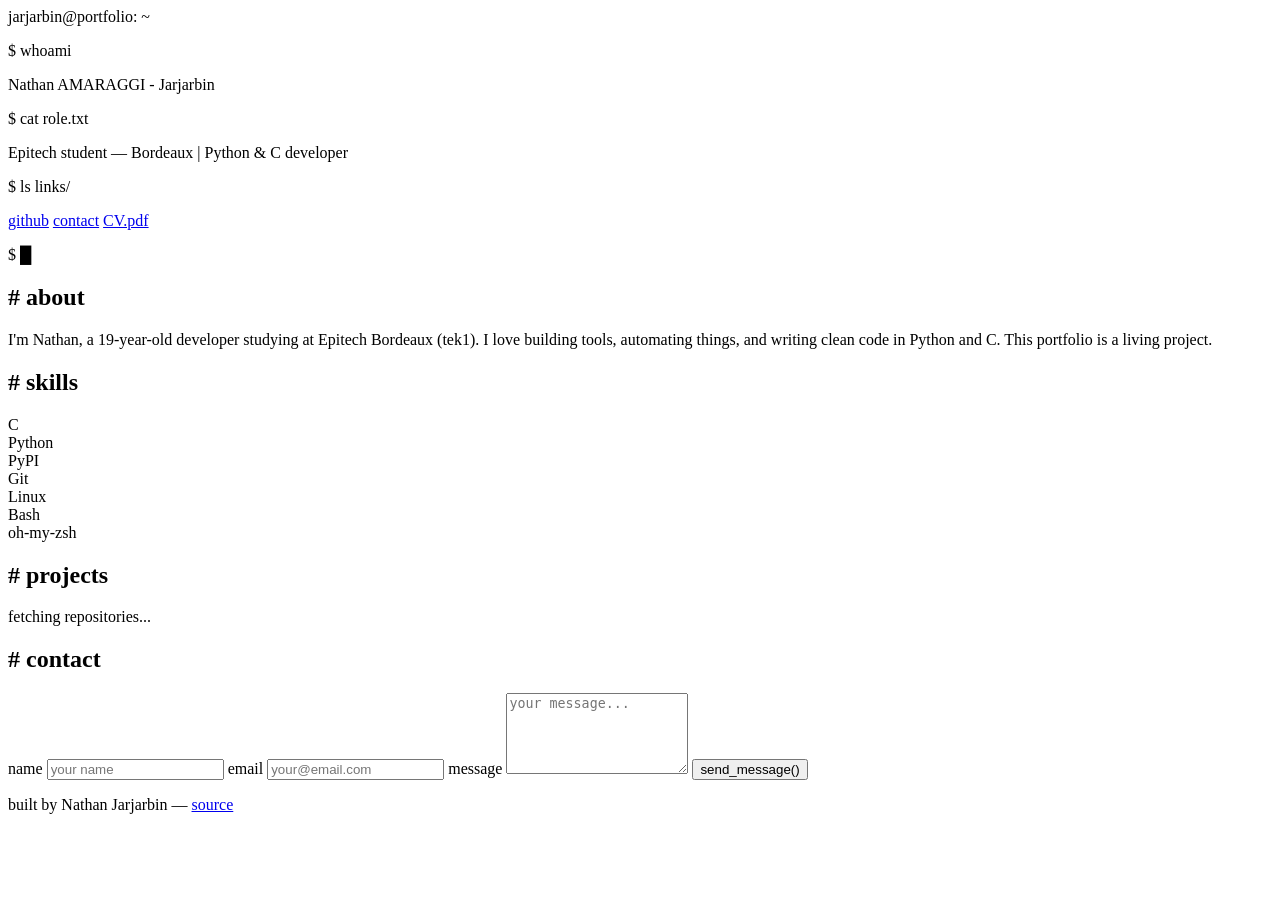
==== portfolio.html @ 4f9608a1 "[FIX] portfolio URL path" ====
<!DOCTYPE html>
<html lang="en">
<head>
    <meta charset="UTF-8"/>
    <meta content="width=device-width, initial-scale=1.0" name="viewport"/>
    <title>Nathan Jarjarbin — Portfolio</title>
    <link href="css/terminal.css" rel="stylesheet"/>
    <link href="https://fonts.googleapis.com/css2?family=JetBrains+Mono:wght@400;700&display=swap" rel="stylesheet"/>
</head>
<body>
<section id="hero">
    <div class="terminal-window">
        <div class="terminal-bar">
            <span class="dot red"></span>
            <span class="dot yellow"></span>
            <span class="dot green"></span>
            <span class="terminal-title">jarjarbin@portfolio: ~</span>
        </div>
        <div class="terminal-body">
            <p><span class="prompt">$</span> whoami</p>
            <p class="output">Nathan AMARAGGI - Jarjarbin</p>
            <p><span class="prompt">$</span> cat role.txt</p>
            <p class="output">Epitech student — Bordeaux | Python & C developer</p>
            <p><span class="prompt">$</span> ls links/</p>
            <p class="output">
                <a href="https://github.com/Jarjarbin06" target="_blank">github</a>
                <a href="#contact">contact</a>
                <a download href="assets/CV.pdf">CV.pdf</a>
            </p>
            <p><span class="prompt">$</span> <span class="cursor">█</span></p>
        </div>
    </div>
</section>
<section id="about">
    <h2><span class="prompt">#</span> about</h2>
    <p>
        I'm Nathan, a 19-year-old developer studying at Epitech Bordeaux (tek1).
        I love building tools, automating things, and writing clean code in Python and C.
        This portfolio is a living project.
    </p>
</section>
<section id="skills">
    <h2><span class="prompt">#</span> skills</h2>
    <div class="skills-grid">
        <div class="skill-card">C</div>
        <div class="skill-card">Python</div>
        <div class="skill-card">PyPI</div>
        <div class="skill-card">Git</div>
        <div class="skill-card">Linux</div>
        <div class="skill-card">Bash</div>
        <div class="skill-card">oh-my-zsh</div>
    </div>
</section>
<section id="projects">
    <h2><span class="prompt">#</span> projects</h2>
    <div id="projects-grid">
        <p class="output">fetching repositories...</p>
    </div>
</section>
<section id="contact">
    <h2><span class="prompt">#</span> contact</h2>
    <form id="contact-form">
        <label for="name">name</label>
        <input id="name" name="name" placeholder="your name" required type="text"/>

        <label for="email">email</label>
        <input id="email" name="email" placeholder="your@email.com" required type="email"/>

        <label for="message">message</label>
        <textarea id="message" name="message" placeholder="your message..." required rows="5"></textarea>

        <button type="submit">send_message()</button>
    </form>
    <p id="form-status"></p>
</section>
<footer>
    <p>built by Nathan Jarjarbin — <a href="https://github.com/Jarjarbin06/jarjarbin-cloud-flare" target="_blank">source</a></p>
</footer>
<script src="js/portfolio.js"></script>
</body>
</html>
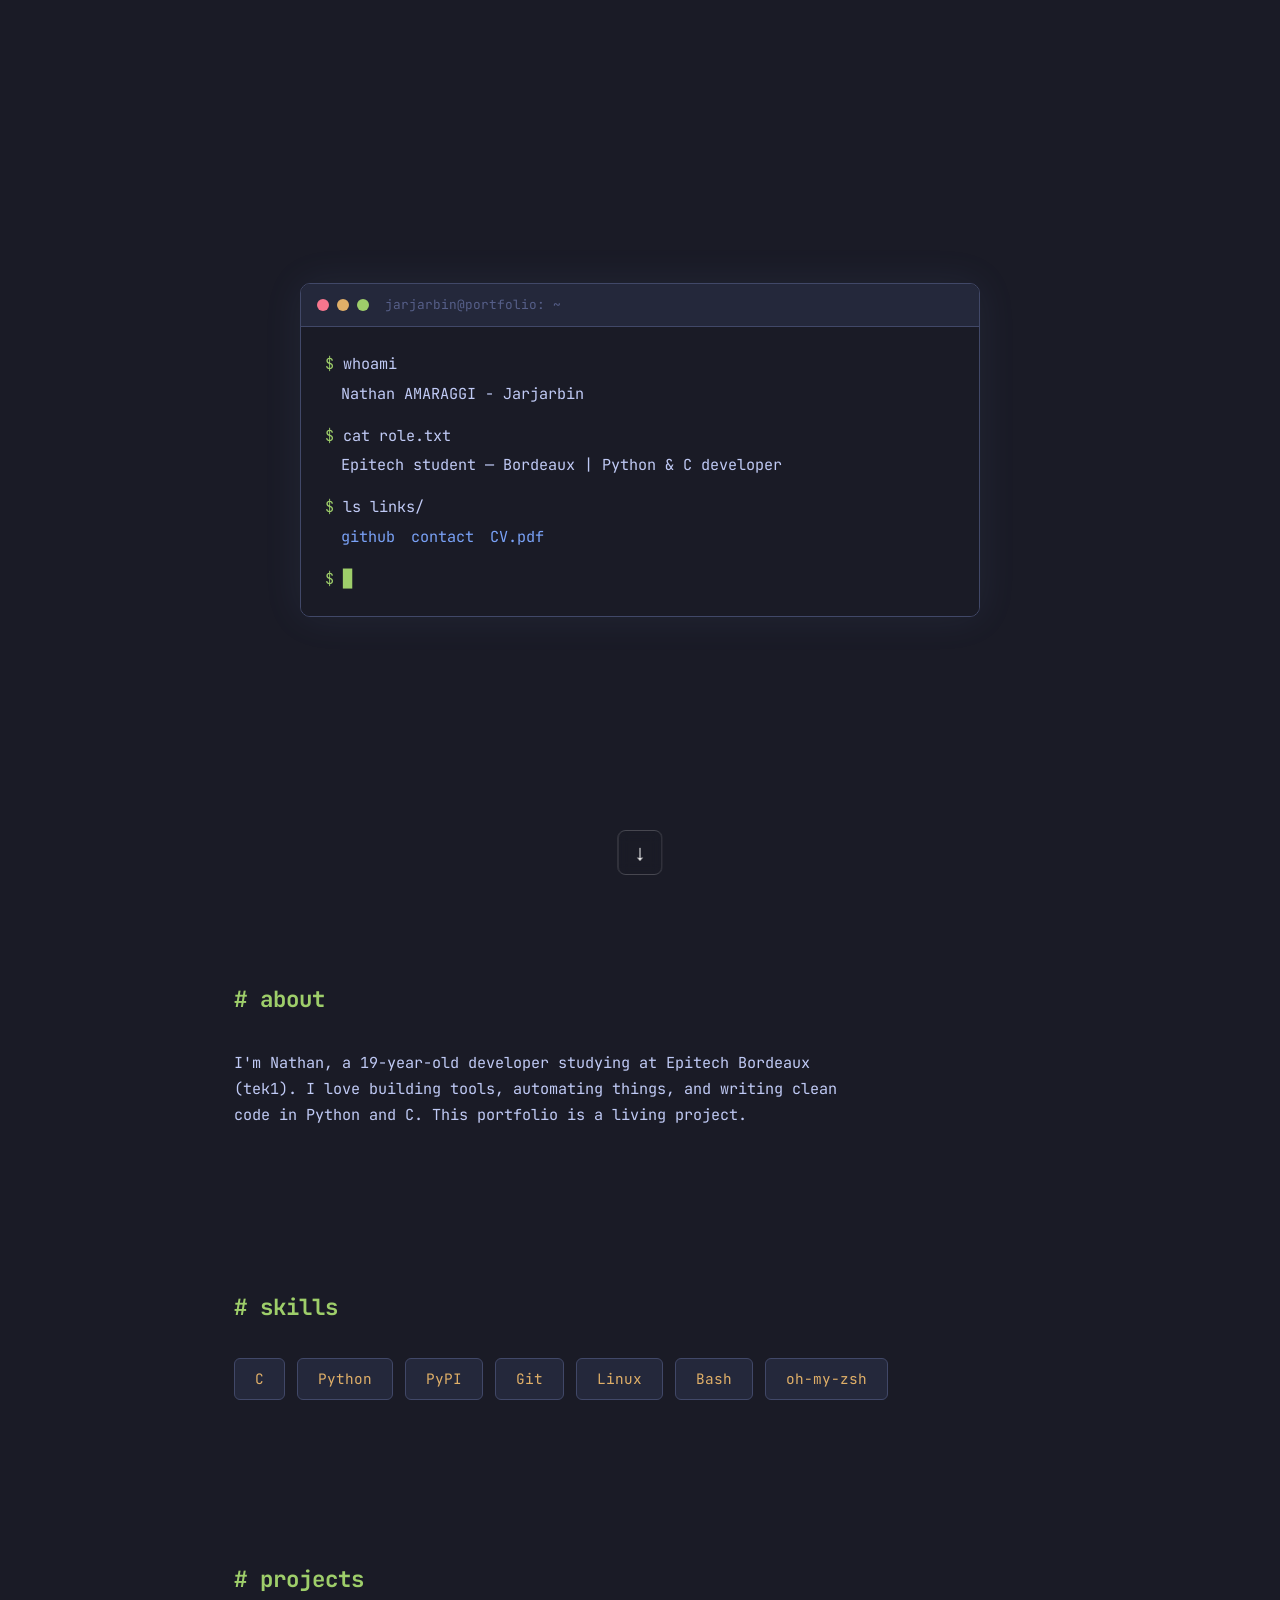
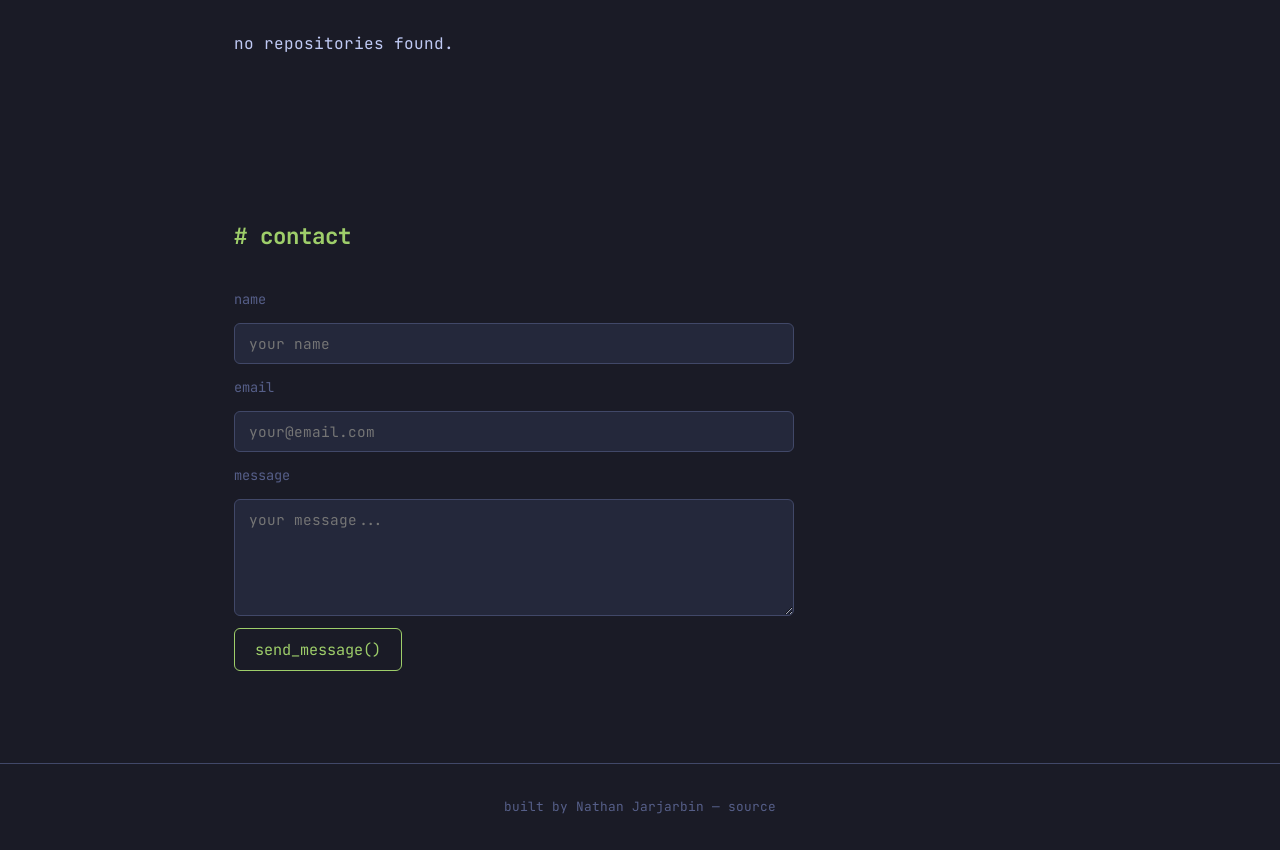
==== commit c07a0d84: "[ADD] arrow (working locally)" ====
--- a/portfolio.html
+++ b/portfolio.html
@@ -31,6 +31,7 @@
         </div>
     </div>
 </section>
+<button id="scroll-arrow" class="scroll-arrow">↓</button>
 <section id="about">
     <h2><span class="prompt">#</span> about</h2>
     <p>
--- a/css/terminal.css
+++ b/css/terminal.css
@@ -0,0 +1,324 @@
+/* -- RESET & BASE -- */
+*, *::before, *::after {
+    box-sizing: border-box;
+    margin: 0;
+    padding: 0;
+}
+
+:root {
+    --bg: #1a1b26;
+    --bg-light: #24283b;
+    --border: #414868;
+    --green: #9ece6a;
+    --blue: #7aa2f7;
+    --yellow: #e0af68;
+    --red: #f7768e;
+    --white: #c0caf5;
+    --muted: #565f89;
+    --font: 'JetBrains Mono', monospace;
+}
+
+html {
+    scroll-behavior: smooth;
+}
+
+body {
+    background-color: var(--bg);
+    color: var(--white);
+    font-family: var(--font);
+    font-size: 16px;
+    line-height: 1.7;
+}
+
+a {
+    color: var(--blue);
+    text-decoration: none;
+}
+
+a:hover {
+    text-decoration: underline;
+}
+
+section {
+    max-width: 860px;
+    margin: 0 auto;
+    padding: 80px 24px;
+}
+
+h2 {
+    font-size: 1.4rem;
+    margin-bottom: 32px;
+    color: var(--green);
+}
+
+/* -- PROMPT -- */
+.prompt {
+    color: var(--green);
+    user-select: none;
+}
+
+/* -- HERO - TERMINAL WINDOW -- */
+#hero {
+    display: flex;
+    align-items: center;
+    justify-content: center;
+    min-height: 100vh;
+    padding: 40px 24px;
+}
+
+.terminal-window {
+    width: 100%;
+    max-width: 680px;
+    border: 1px solid var(--border);
+    border-radius: 10px;
+    overflow: hidden;
+    box-shadow: 0 0 40px rgba(122, 162, 247, 0.08);
+}
+
+.terminal-bar {
+    background-color: var(--bg-light);
+    padding: 10px 16px;
+    display: flex;
+    align-items: center;
+    gap: 8px;
+    border-bottom: 1px solid var(--border);
+}
+
+.dot {
+    width: 12px;
+    height: 12px;
+    border-radius: 50%;
+}
+
+.dot.red {
+    background-color: var(--red);
+}
+
+.dot.yellow {
+    background-color: var(--yellow);
+}
+
+.dot.green {
+    background-color: var(--green);
+}
+
+.terminal-title {
+    margin-left: 8px;
+    font-size: 0.8rem;
+    color: var(--muted);
+}
+
+.terminal-body {
+    background-color: var(--bg);
+    padding: 24px;
+    display: flex;
+    flex-direction: column;
+    gap: 4px;
+}
+
+.terminal-body p {
+    font-size: 0.95rem;
+}
+
+.terminal-body .output {
+    color: var(--white);
+    padding-left: 16px;
+    margin-bottom: 12px;
+    display: flex;
+    gap: 16px;
+    flex-wrap: wrap;
+}
+
+/* -- ARROW -- */
+.scroll-arrow {
+    position: fixed;
+    bottom: 25px;
+    left: 50%;
+    transform: translateX(-50%);
+
+    background: transparent;
+    border: 1px solid rgba(255,255,255,0.2);
+    color: white;
+
+    font-size: 22px;
+    width: 45px;
+    height: 45px;
+
+    border-radius: 8px;
+
+    cursor: pointer;
+    transition: all 0.2s ease;
+    backdrop-filter: blur(6px);
+}
+
+.scroll-arrow:hover {
+    border-color: white;
+    transform: translateX(-50%) scale(1.1);
+}
+
+/* -- CURSOR -- */
+.cursor {
+    display: inline-block;
+    color: var(--green);
+    animation: blink 1s step-end infinite;
+}
+
+@keyframes blink {
+    0%, 100% {
+        opacity: 1;
+    }
+    50% {
+        opacity: 0;
+    }
+}
+
+/* -- ABOUT -- */
+#about p {
+    color: var(--white);
+    max-width: 640px;
+    font-size: 0.95rem;
+}
+
+/* -- SKILLS -- */
+.skills-grid {
+    display: flex;
+    flex-wrap: wrap;
+    gap: 12px;
+}
+
+.skill-card {
+    background-color: var(--bg-light);
+    border: 1px solid var(--border);
+    border-radius: 6px;
+    padding: 8px 20px;
+    font-size: 0.9rem;
+    color: var(--yellow);
+    transition: border-color 0.2s;
+}
+
+.skill-card:hover {
+    border-color: var(--yellow);
+}
+
+/* -- PROJECTS -- */
+#projects-grid {
+    display: grid;
+    grid-template-columns: repeat(auto-fill, minmax(280px, 1fr));
+    gap: 16px;
+}
+
+.project-card {
+    background-color: var(--bg-light);
+    border: 1px solid var(--border);
+    border-radius: 8px;
+    padding: 20px;
+    display: flex;
+    flex-direction: column;
+    gap: 8px;
+    transition: border-color 0.2s, box-shadow 0.2s;
+}
+
+.project-card:hover {
+    border-color: var(--blue);
+    box-shadow: 0 0 12px rgba(122, 162, 247, 0.1);
+}
+
+.project-card h3 {
+    font-size: 1rem;
+    color: var(--blue);
+}
+
+.project-card p {
+    font-size: 0.85rem;
+    color: var(--muted);
+    flex: 1;
+}
+
+.project-card .meta {
+    font-size: 0.8rem;
+    color: var(--muted);
+    display: flex;
+    gap: 16px;
+}
+
+.project-card .meta .lang {
+    color: var(--yellow);
+}
+
+.project-card a {
+    font-size: 0.85rem;
+    color: var(--green);
+}
+
+/* -- CONTACT -- */
+#contact-form {
+    display: flex;
+    flex-direction: column;
+    gap: 12px;
+    max-width: 560px;
+}
+
+#contact-form label {
+    font-size: 0.85rem;
+    color: var(--muted);
+}
+
+#contact-form input,
+#contact-form textarea {
+    background-color: var(--bg-light);
+    border: 1px solid var(--border);
+    border-radius: 6px;
+    color: var(--white);
+    font-family: var(--font);
+    font-size: 0.9rem;
+    padding: 10px 14px;
+    outline: none;
+    transition: border-color 0.2s;
+    resize: vertical;
+}
+
+#contact-form input:focus,
+#contact-form textarea:focus {
+    border-color: var(--blue);
+}
+
+#contact-form button {
+    background-color: transparent;
+    border: 1px solid var(--green);
+    border-radius: 6px;
+    color: var(--green);
+    cursor: pointer;
+    font-family: var(--font);
+    font-size: 0.95rem;
+    padding: 10px 20px;
+    align-self: flex-start;
+    transition: background-color 0.2s, color 0.2s;
+}
+
+#contact-form button:hover {
+    background-color: var(--green);
+    color: var(--bg);
+}
+
+#form-status {
+    margin-top: 12px;
+    font-size: 0.9rem;
+    color: var(--green);
+}
+
+/* -- FOOTER -- */
+footer {
+    text-align: center;
+    padding: 32px 24px;
+    font-size: 0.8rem;
+    color: var(--muted);
+    border-top: 1px solid var(--border);
+}
+
+footer a {
+    color: var(--muted);
+}
+
+footer a:hover {
+    color: var(--white);
+}
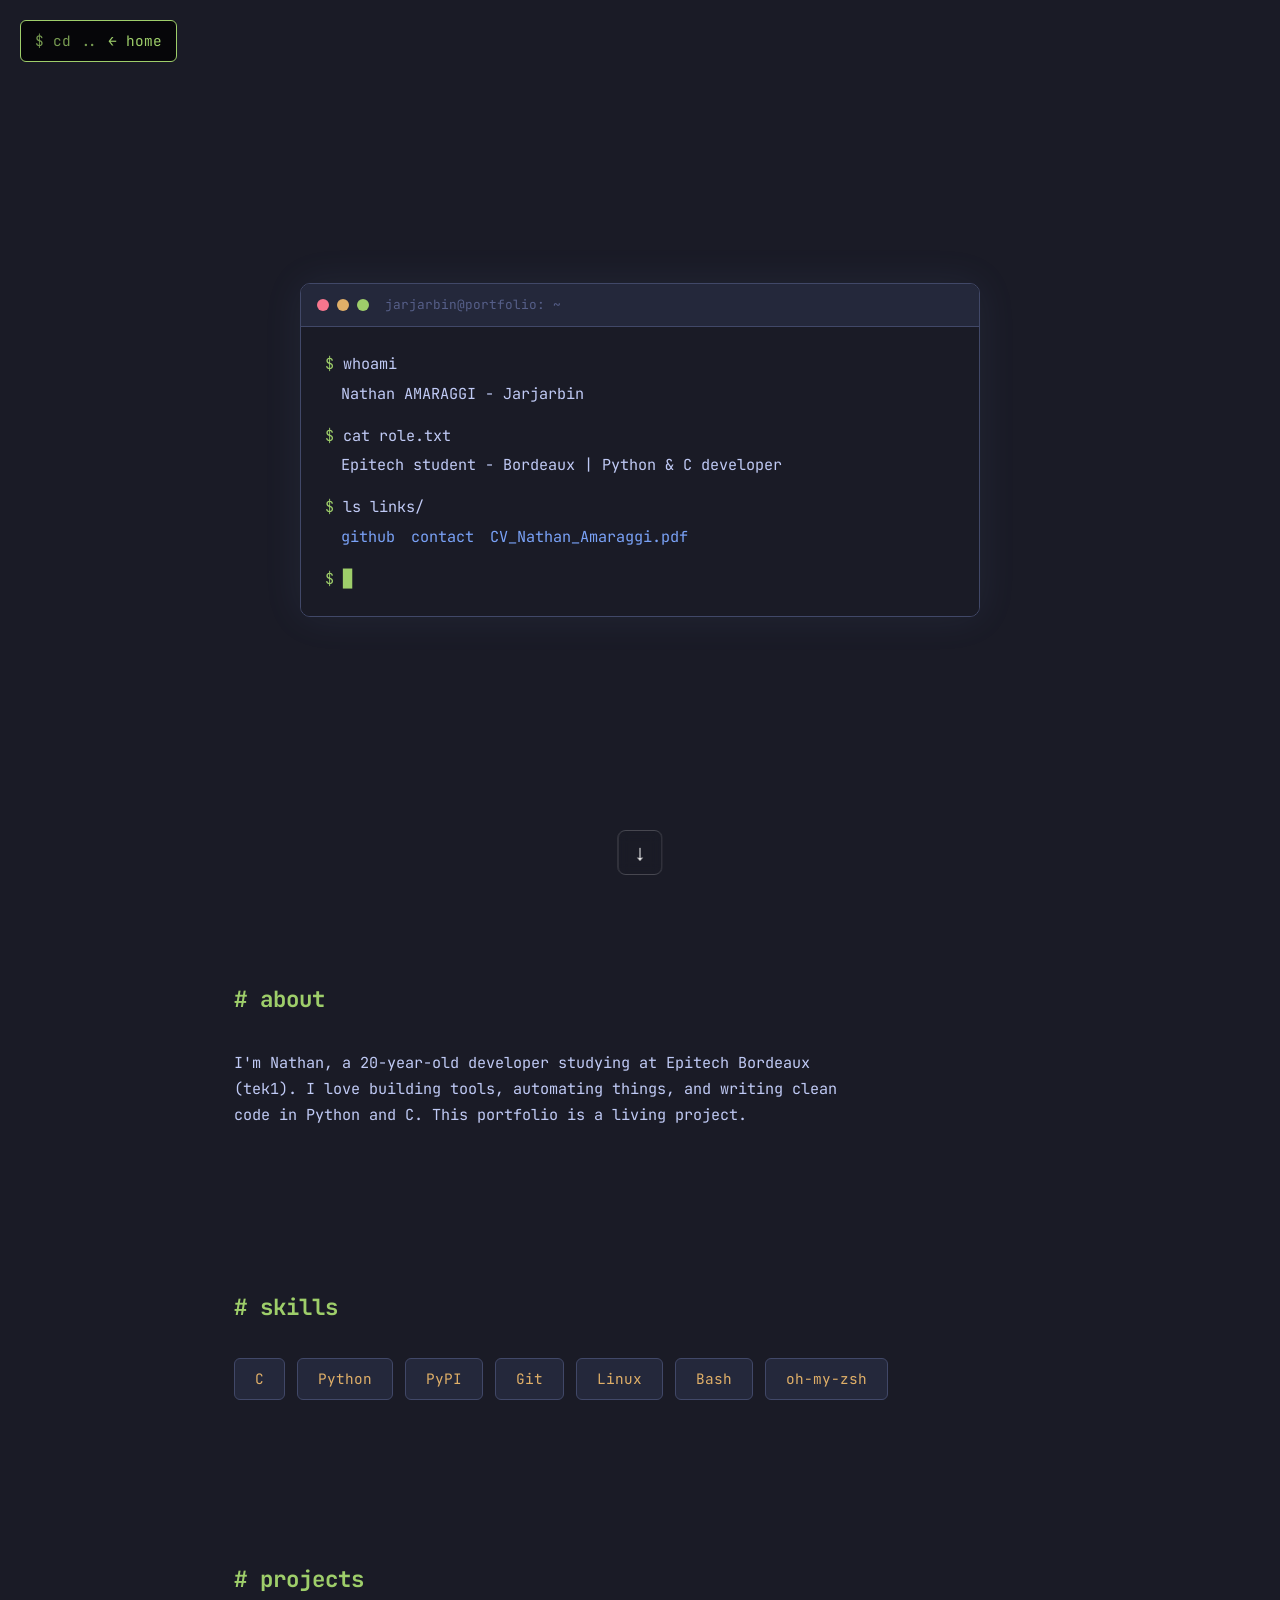
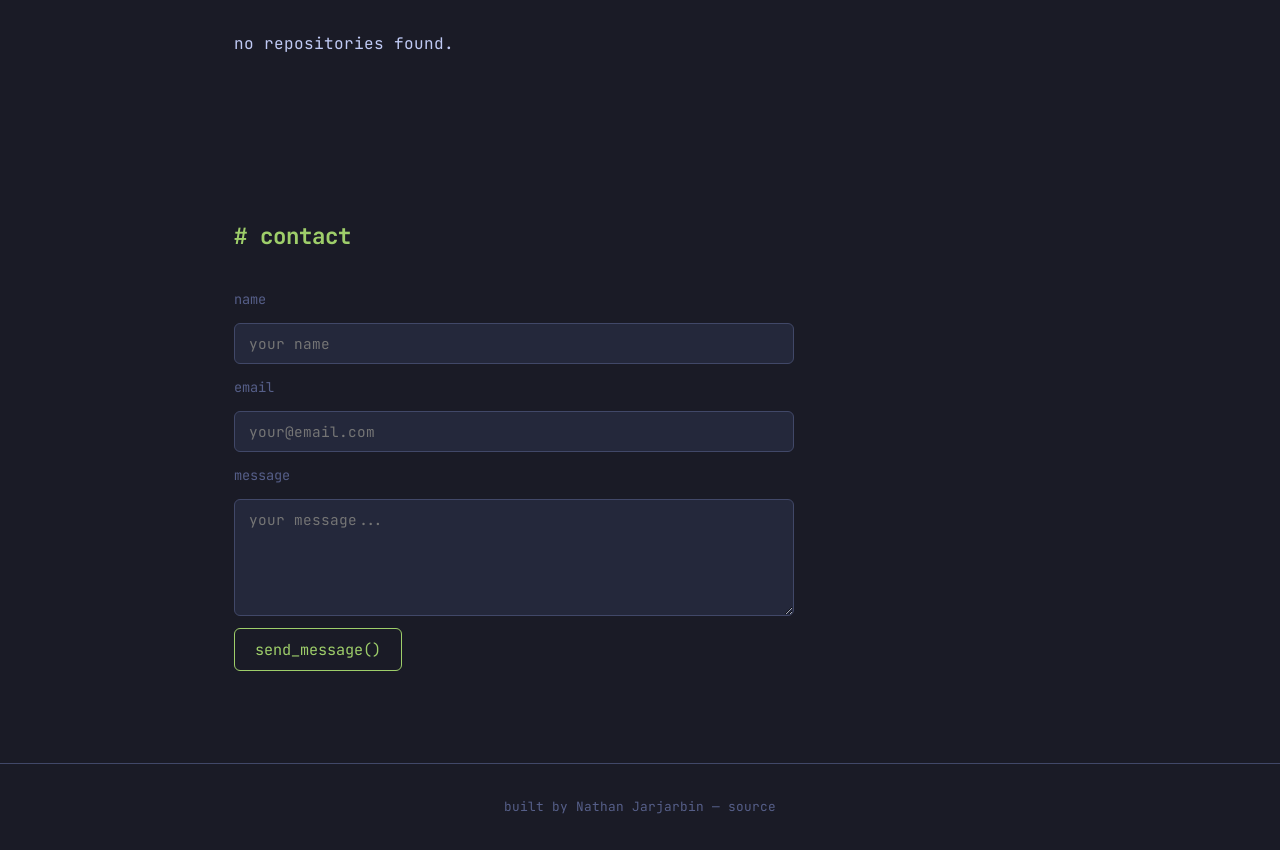
==== commit ff0bc8d9: "[ADD] working? projects and devlogs pages (uses under creation)" ====
--- a/portfolio.html
+++ b/portfolio.html
@@ -3,11 +3,12 @@
 <head>
     <meta charset="UTF-8"/>
     <meta content="width=device-width, initial-scale=1.0" name="viewport"/>
-    <title>Nathan Jarjarbin — Portfolio</title>
+    <title>Nathan Jarjarbin - Portfolio</title>
     <link href="css/terminal.css" rel="stylesheet"/>
     <link href="https://fonts.googleapis.com/css2?family=JetBrains+Mono:wght@400;700&display=swap" rel="stylesheet"/>
 </head>
 <body>
+<a href="index.html" class="back-button">← home</a>
 <section id="hero">
     <div class="terminal-window">
         <div class="terminal-bar">
@@ -20,12 +21,12 @@
             <p><span class="prompt">$</span> whoami</p>
             <p class="output">Nathan AMARAGGI - Jarjarbin</p>
             <p><span class="prompt">$</span> cat role.txt</p>
-            <p class="output">Epitech student — Bordeaux | Python & C developer</p>
+            <p class="output">Epitech student - Bordeaux | Python & C developer</p>
             <p><span class="prompt">$</span> ls links/</p>
             <p class="output">
                 <a href="https://github.com/Jarjarbin06" target="_blank">github</a>
                 <a href="#contact">contact</a>
-                <a download href="assets/CV.pdf">CV.pdf</a>
+                <a download href="assets/CV_Nathan_Amaraggi.pdf">CV_Nathan_Amaraggi.pdf</a>
             </p>
             <p><span class="prompt">$</span> <span class="cursor">█</span></p>
         </div>
@@ -35,7 +36,7 @@
 <section id="about">
     <h2><span class="prompt">#</span> about</h2>
     <p>
-        I'm Nathan, a 19-year-old developer studying at Epitech Bordeaux (tek1).
+        I'm Nathan, a 20-year-old developer studying at Epitech Bordeaux (tek1).
         I love building tools, automating things, and writing clean code in Python and C.
         This portfolio is a living project.
     </p>
@@ -77,6 +78,8 @@
 <footer>
     <p>built by Nathan Jarjarbin — <a href="https://github.com/Jarjarbin06/jarjarbin-cloud-flare" target="_blank">source</a></p>
 </footer>
+<script src="js/github-api.js"></script>
 <script src="js/portfolio.js"></script>
+<script src="js/arrow.js"></script>
 </body>
 </html>
--- a/css/terminal.css
+++ b/css/terminal.css
@@ -127,6 +127,121 @@
     display: flex;
     gap: 16px;
     flex-wrap: wrap;
+}
+
+/* -- EXPENDABLE -- */
+.expendable-title {
+    padding: 10px 14px;
+    cursor: pointer;
+    color: var(--blue);
+    font-size: 0.9rem;
+    user-select: none;
+}
+
+.expendable-title:hover {
+    color: var(--green);
+}
+
+.expendables {
+    display: flex;
+    flex-direction: column;
+    gap: 10px;
+}
+
+.expendable-item {
+    border: 1px solid var(--border);
+    border-radius: 6px;
+    background: var(--bg-light);
+    overflow: hidden;
+}
+
+.expendable-content {
+    display: none;
+    padding: 12px 14px;
+    font-size: 0.85rem;
+    color: var(--muted);
+    border-top: 1px solid var(--border);
+}
+
+.expendable-item.open .expendable-content {
+    display: block;
+}
+
+.expendable-item.open .expendable-title {
+    color: var(--green);
+}
+
+/* -- PROJECTS -- */
+.project-badges {
+    display: flex;
+    flex-direction: column;
+    gap: 4px;
+    flex-wrap: wrap;
+    margin-top: 8px;
+}
+
+.badge {
+    height: 18px;
+    display: inline-block;
+    border: none;
+    padding: 0;
+    margin: 0;
+    border-radius: 0;
+    filter: none;
+    image-rendering: auto;
+    opacity: 0.95;
+}
+
+.badge-line {
+    display: flex;
+    gap: 6px;
+    margin-bottom: 1px;
+    flex-wrap: wrap;
+}
+
+/* -- BACK BUTTON -- */
+.back-button {
+    position: fixed;
+    top: 20px;
+    left: 20px;
+
+    display: inline-flex;
+    align-items: center;
+
+    padding: 8px 14px;
+
+    color: var(--green);
+    text-decoration: none;
+
+    font-family: "JetBrains Mono", monospace;
+    font-size: 0.9rem;
+
+    border: 1px solid var(--green);
+    border-radius: 6px;
+
+    background: rgba(0, 0, 0, 0.75);
+    backdrop-filter: blur(6px);
+
+    transition:
+            background 0.2s ease,
+            color 0.2s ease,
+            transform 0.2s ease;
+}
+
+.back-button:hover {
+    background: var(--green);
+    color: #000;
+    transform: translateX(-3px);
+}
+
+.back-button:active {
+    transform: translateX(-1px);
+}
+
+.back-button::before {
+    content: "$ cd ..";
+    margin-right: 10px;
+    opacity: 0.75;
 }
 
 /* -- ARROW -- */
